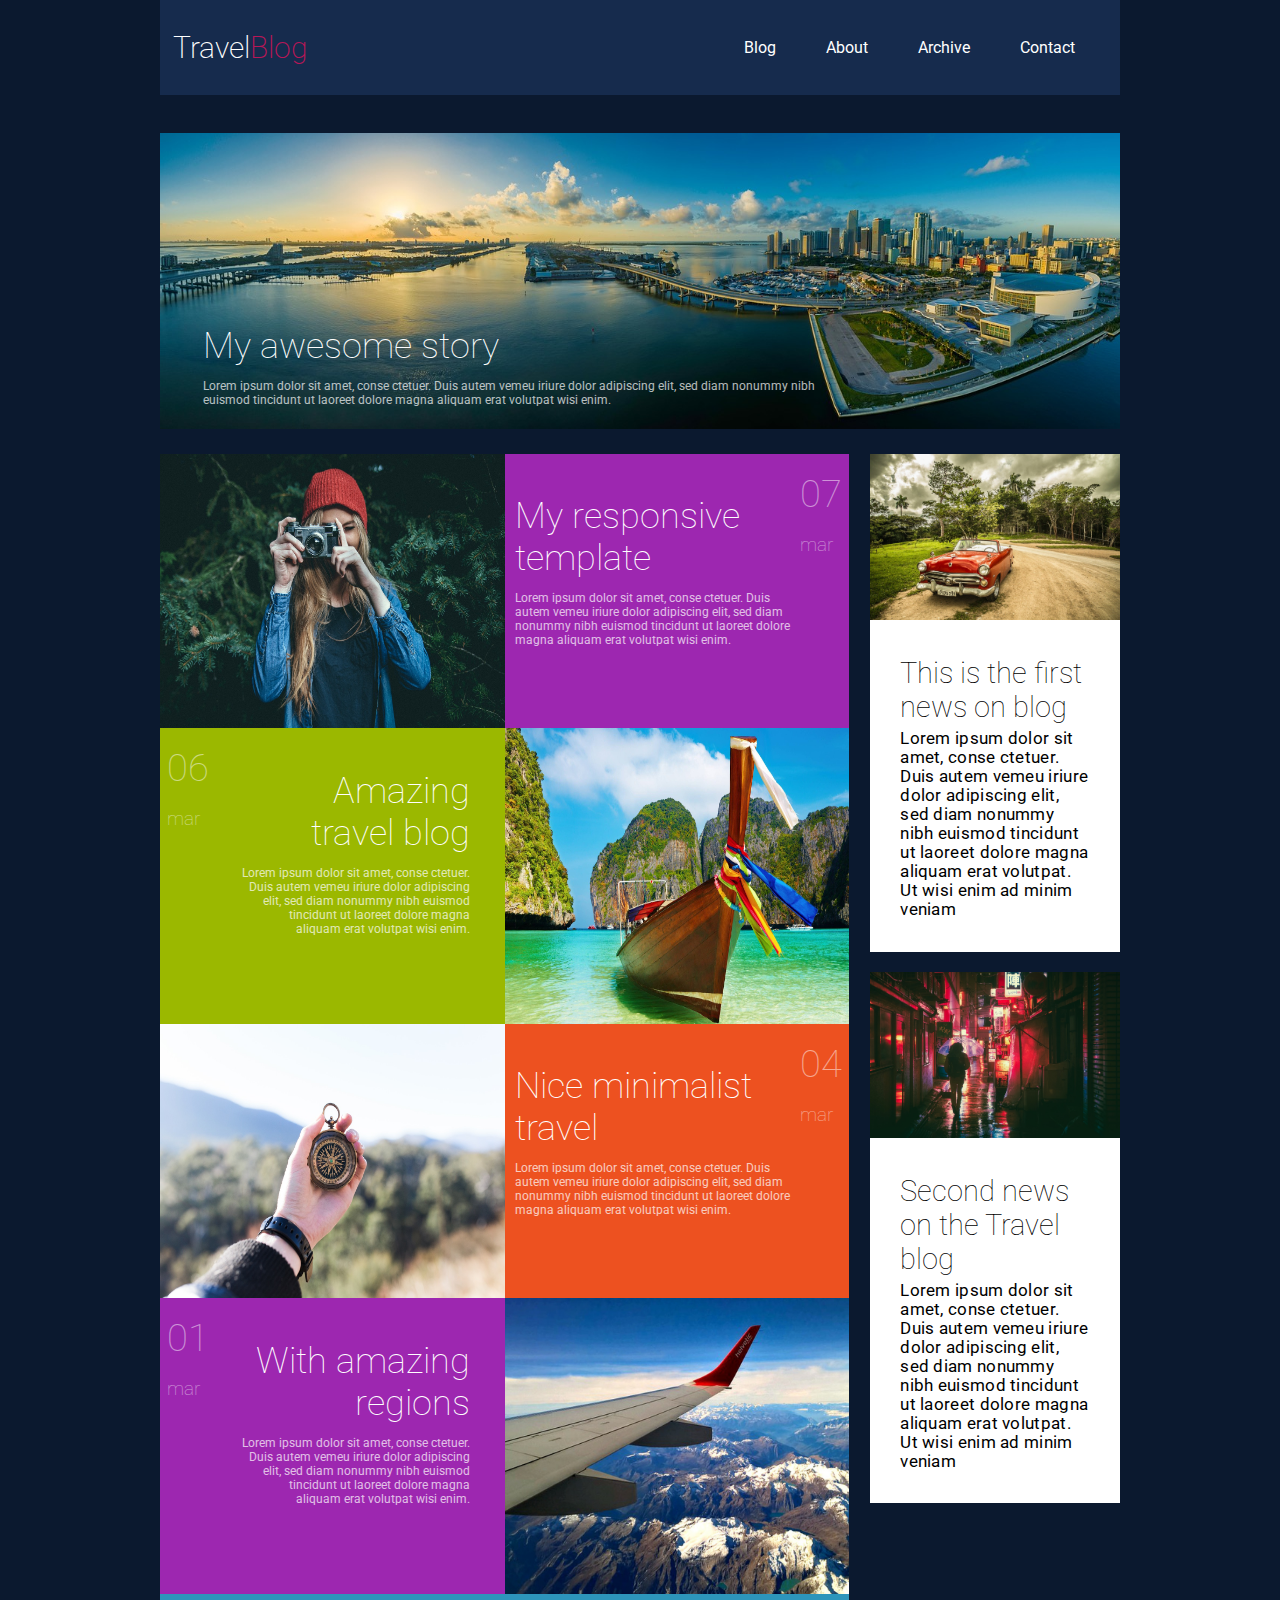
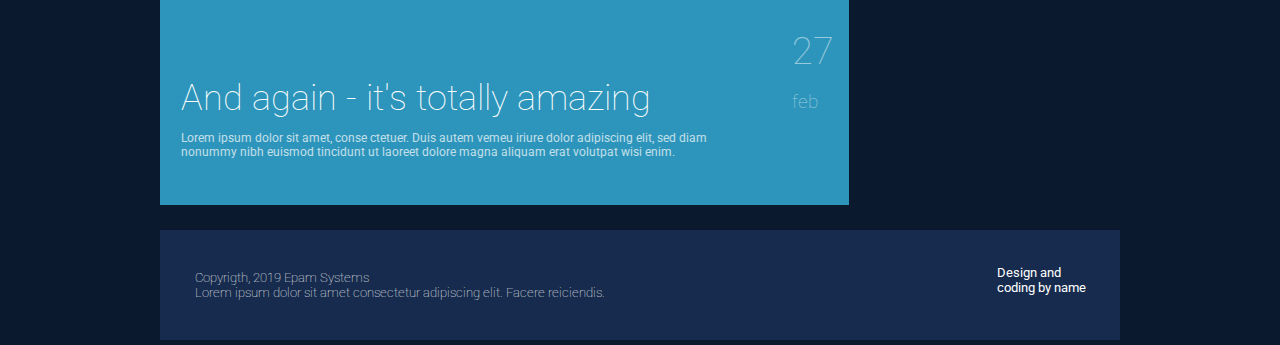
==== FL12_HW5/homework/index.html @ dd38e7ae "Initial" ====
<!DOCTYPE html>
<html lang="en">
<head>
  <meta charset="UTF-8">
  <meta name="viewport" content="width=device-width, initial-scale=1.0">
  <meta http-equiv="X-UA-Compatible" content="ie=edge">
  <link rel="stylesheet" href="css/styles.css">
  <link href='https://fonts.googleapis.com/css?family=Roboto:400,100,300,700&subset=latin,latin-ext' rel='stylesheet' type='text/css'>      
  <title>Responsive</title>
</head>
<body>
  <header>
    <div id="burger"><span id="burger-menu">&#x2630;</span></div>
    <p>travel<span class="color">Blog</span></p>
    <div class="links">
      <a href="" tabindex="1">blog</a>
      <a href="" tabindex="2">about</a>
      <a href="" tabindex="3">archive</a>
      <a href="" tabindex="4">contact</a>
    </div>
  </header>
  <div class="imgHeaderTop">
    <div class="textBaner">
      <h1 class= "cover-title h1">My awesome story</h1>
      <p class="cover-text info">
        Lorem ipsum dolor sit amet, conse ctetuer.
        Duis autem vemeu iriure dolor adipiscing elit,
        sed diam nonummy nibh euismod tincidunt ut laoreet dolore
        magna aliquam erat volutpat wisi enim.
      </p>
    </div>
  </div>
  <main>
    <div class="mainWrapper">
      <div class="wrapper color-first" id="flex1">
        <div class="img col1">
          <img src="./img/post1.jpg" alt="phograper_sun_rise">
        </div>
        <div class="text">
          <div class="paragraph col1">
            <p class="h1">My responsive template</p>
            <p class="info">Lorem ipsum dolor sit amet, conse ctetuer. Duis autem vemeu iriure dolor adipiscing elit,
              sed
              diam nonummy nibh euismod tincidunt ut laoreet dolore magna aliquam erat volutpat wisi enim.</p>
          </div>
          <div class="date">
            07 <span>mar</span>
          </div>
        </div>
      </div>
      <div class="wrapper color-second" id="flex2">
        <div class="img col2">
          <img src="./img/post2.jpg" alt="expeditors">
        </div>
        <div class="textEven">
          <div class="paragraph col2" id="mar0">
            <p class="h1">Amazing travel blog</p>
            <p class="info">Lorem ipsum dolor sit amet, conse ctetuer. Duis autem vemeu iriure dolor adipiscing elit,
              sed
              diam nonummy nibh euismod tincidunt ut laoreet dolore magna aliquam erat volutpat wisi enim.</p>
          </div>
          <div class="date">
            06 <span>mar</span>
          </div>
        </div>
      </div>
      <div class="wrapper color-third" id="flex3">
        <div class="img col3">
          <img src="./img/post3.jpg" alt="tourist-sea">
        </div>
        <div class="text">
          <div class="paragraph col3">
            <p class="h1">Nice minimalist travel</p>
            <p class="info">Lorem ipsum dolor sit amet, conse ctetuer. Duis autem vemeu iriure dolor adipiscing elit,
              sed
              diam nonummy nibh euismod tincidunt ut laoreet dolore magna aliquam erat volutpat wisi enim.</p>
          </div>
          <div class="date">
            04 <span>mar</span>
          </div>
        </div>
      </div>
      <div class="wrapper color-fourth" id="flex4">
        <div class="img col4">
          <img src="./img/post4.jpg" alt="wing of airplane">
        </div>
        <div class="textEven">
          <div class="paragraph col4" id="mar1">
            <p class="h1">With amazing regions</p>
            <p class="info">Lorem ipsum dolor sit amet, conse ctetuer. Duis autem vemeu iriure dolor adipiscing elit,
              sed
              diam nonummy nibh euismod tincidunt ut laoreet dolore magna aliquam erat volutpat wisi enim.</p>
          </div>
          <div class="date">
            01 <span>mar</span>
          </div>
        </div>
      </div>
      <div class="wrapper">
        <div class="text color-fifth" id="mainFooter">
          <div class="paragraph col5" id="paragid">
            <p class="h1">And again - it's totally amazing</p>
            <p class="info">Lorem ipsum dolor sit amet, conse ctetuer. Duis autem vemeu iriure dolor adipiscing elit,
              sed
              diam nonummy nibh euismod tincidunt ut laoreet dolore magna aliquam erat volutpat wisi enim.</p>
          </div>
          <div class="date">
            27 <span>feb</span>
          </div>
        </div>
      </div>
    </div>
    <aside>
      <div class="bgSide">
        <div>
          <img src="./img/news1.jpg" alt="maldives" class="imgAside">
        </div>
        <div class="sideCenter">
          <div class="h3">
            This is the first news on blog
          </div>
          <div class="sideText">
            Lorem ipsum dolor sit amet, conse ctetuer. Duis autem vemeu iriure dolor adipiscing elit, sed
            diam nonummy nibh euismod tincidunt ut laoreet dolore magna aliquam erat volutpat. Ut wisi enim ad minim
            veniam
          </div>
        </div>
      </div>
      <div class="bgSide sideTwo">
        <div>
          <img src="./img/news2.jpg" alt="maldives" class="imgAside">
        </div>
        <div class="sideCenter">
          <div class="h3">
            Second news on the Travel blog
          </div>
          <div class="sideText">
            Lorem ipsum dolor sit amet, conse ctetuer. Duis autem vemeu iriure dolor adipiscing elit, sed
            diam nonummy nibh euismod tincidunt ut laoreet dolore magna aliquam erat volutpat. Ut wisi enim ad minim
            veniam
          </div>
        </div>
      </div>
    </aside>
  </main>
  <footer>
    <div class="footerText">
      <div>
        Copyrigth, 2019 Epam Systems
      </div>
      <div>
        Lorem ipsum dolor sit amet consectetur adipiscing elit. Facere reiciendis.
      </div>
    </div>
    <div class="footerRight">
      Design and coding by name
    </div>
  </footer>
</body>
</html>
---- FL12_HW5/homework/css/styles.css ----
.textBaner{
  padding-top: 20%;
  padding-left: 4.5%;
  padding-bottom: 1%;
  color: #ffffff;
}

body{
  background-color: #0b192f;
  max-width: 1400px;
  display: flex;
  flex-direction: column;
  justify-content: center;
  margin: 0 auto;
}
header, main, footer{
  width: 75%;
  margin-left: 12.50%;
  margin-right: 12.50%;
}
.mainWrappar{
  display: flex;
  flex-direction: column;
  flex-basis: 74.28%;
}
aside{
  display: flex;
  flex-direction: column;
  flex-basis: 23.57%;
  margin-left: 2.15%;
  color: #000000;
}
.imgAside{
  width: 250px;
}
.imgHeaderTop{
  margin-top: 3%;
  max-width: 75%;
  background: url("../img/post0.jpg") no-repeat center center/cover ;
  margin-left: 12.5%;
}
.cover-text{
  max-width: 70%;
  font-size: 80%;
}
main{
  padding-top: 25px;
}
main{
  display: flex;
  justify-content: space-between;
}
.wrapper:nth-child(odd){
  color: #fff;
  display: flex;
  flex-direction: row;
}
.wrapper:nth-child(even){
  color: #fff;
  display: flex;
  flex-direction: row-reverse;
}
.text{
  display: flex;
  flex-direction: row;
  justify-content: space-around;
  width: 50%;
}
.textEven{
  display: flex;
  flex-direction: row-reverse;
  justify-content: space-around;
  width: 50%;
}
.col1:hover, .col1.pointer {
  background: #9d27b0;
  opacity: 0.5;
  cursor: pointer;
}
.col2:hover, .col2.pointer{
  background: #9bb800;
  opacity: 0.5;
  cursor: pointer;
}
.col3:hover, .col3.pointer{
  background: #ed5120;
  opacity: 0.5;
  cursor: pointer;
}
.col4:hover, .col4.pointer{
  background: #9d27b0;
  opacity: 0.5;
  cursor: pointer;
}
.col5:hover, .col1.pointer{
  background: #2d95bb;
  opacity: 0.5;
  cursor: pointer;
}
.color-first{
  background: #9d27b0;
}
.color-second{
  background: #9bb800;
}
.color-third{
  background: #ed5120;
}
.color-fourth{
  background: #9d27b0;
}
.color-fifth{
  background: #2d95bb;
}
.img{
  width: 50%;
}
img{
  width: 100%;
  height: 100%;
}
header{
  background-color: #162b4d;
  text-transform: capitalize;
  display: flex;
  align-items: center;
  justify-content: space-between;
}
header p{
  margin-left: 1.35%;
  color: #fff;
  font-size: 30px;
  font-weight: 200;
}
.links{
  display: flex;
  justify-content: space-between;
  margin-right: 4.68%;
}
.links a{
  display:inline-block;
  margin-left: 50px;
  height: 100%; 
}
.links a:hover , .links a:focus{
  cursor: pointer;
  border: none;
  background: #b8b8b8;
}
.color{
  color: #B71757;
}
header a{
  color: #fff;
  text-decoration: none;
}
.h1{
  font-size: 2.8vw;
  font-weight: 100;
  margin: 0;
  width: 100%;
}
.paragraph{
  margin-top: 10%;
  margin-left: 3%;
  margin-right: 3%;
  margin-bottom: 20%;
  padding-top: 2%;
}
.textEven .paragraph{
  margin-top: 10.3%;
  margin-left: 9.61%;
  margin-right: 10%;
  margin-bottom: 22%;
  text-align: right;
}
.date span{
  font-size: 1.5vw;
}
.text .date{
  margin-top: 5.15%;
  margin-right: 2%;
  opacity: 0.5;
  font-size: 2.96vw;
  font-weight: 100;
}
.textEven .date{
  margin-top: 5.15%;
  margin-left: 2%;
  opacity: 0.5;
  font-size: 2.96vw;
  font-weight: 100;
}
 .info{
   opacity: 0.7;
   font-size: 0.93vw;
 }
 .mainWrapperFooter{
  width: 74.28%;
  color: #fff;
  display: flex;
  flex-direction: row;
 }
 #mainFooter{
   width: 100%;
 }
#paragid{
  margin-right: 4.32%;
  margin-bottom: 5%;
}
.bgSide{
  background: #ffffff;
}
.sideCenter{
  text-align: left;
  margin: 12.85% 12.12% 12.85% 12.12%;
}
.h3{
  font-size: 2.3vw;
  font-weight: 100;
}
.sideText{
  margin-top: 5px;
  font-size: 1.3vw;
  letter-spacing: 0.3px;
}
.sideTwo{
  margin-top: 8%;
}
footer{
  background-color: #162b4d;
  color: #fff;
  margin-top: 25px;
  margin-bottom: 5px;
  display: flex;
  justify-content: space-between;
  align-items: center;
}
.footerText{
  margin: 40px 0 40px 35px;
  font-size: 1.01vw;
  font-weight: 100;
}
.footerRight{
  width: 10.35%;
  margin-right: 2.5%;
  font-size: 1.01vw;
  margin-bottom: 10px;
}
#burger{
  display: none;
}
@media (max-width:768px){
  #burger{
    display: block;
    color: #fff;
    font-size: 3vw;
    font-weight: 200;
    margin-top: 40px;
  }
  
  .links{
    display: none;
  }
  header{
    display: flex;
    justify-content: center;
    align-items: center;
    flex-direction: column;
  }
  header p{
    font-weight: 100;
  }
  .mainWrapper{
    display: flex;
    flex-direction: column;
  }
  #flex1, #flex2, #flex3, #flex4{
    flex-direction: column;
  }
  .img{
    width: 100%;
  }
  .imgAside{
    width: 180px;
  }
  .textEven, .text{
    flex-direction: column;
    justify-content: center;
    align-items: center;
    width: 100%;
  }
  .h1,.info{
    text-align: left;
  }
  .h1{
    font-size: 3vw;
  }
  .info{
    font-size: 1.55vw;
  }
  .date{
    font-size: 6vw;
    margin-bottom: 6%;
    display: flex;
    flex-direction: column;
  }
  .sideText{
    font-size: 1.18vw;
  }
  .paragraph,.textEven.col2,.textEven.col4,#flex4,#flex2,#mar0,#mar1{
    margin-bottom: 0;
  }
  .wrapper.textEven.col2,.wrapper.textEven.col4{
    margin-bottom: 0;
  }
  footer{
    flex-direction: column;
    justify-content: center;
    align-items: center;
    text-align: center;
  }
  .footerText{
    margin-bottom: 0;
    margin-top: 20px;
  }
  .footerRight{
    margin-left: 30px;
  }
}
@media (max-width: 480px) {
  main{
    flex-direction: column;
  }
  .imgAside{
    width: 100%;
  }
  .h1{
    font-size: 8vw;
  }
  .h3{
    font-size: 3vw;
  }
  .h1{
    font-size: 5vw;
  }
}

/*
 * Feel free to change name of colors if you need it
 * Feel free to add new colors if you need it
 */
:root {
  --bg-color--dark: #0b192f;
  --bg-color--header: #024161;
  --link: #fff;
  --link--hover: #1f52a4;
  --bg-footer-color: #024161;
}

body {
  font-family: roboto;
}
.post-1 {
	background: #9d27b0;
}
.post-2 {
	background: #9bb800;
}
.post-3 {
	background: #ed5120;
}
.post-4 {
	background: #9d27b0;
}
.post-5 {
	background: #2d95bb;
}

/* Your styles go here */
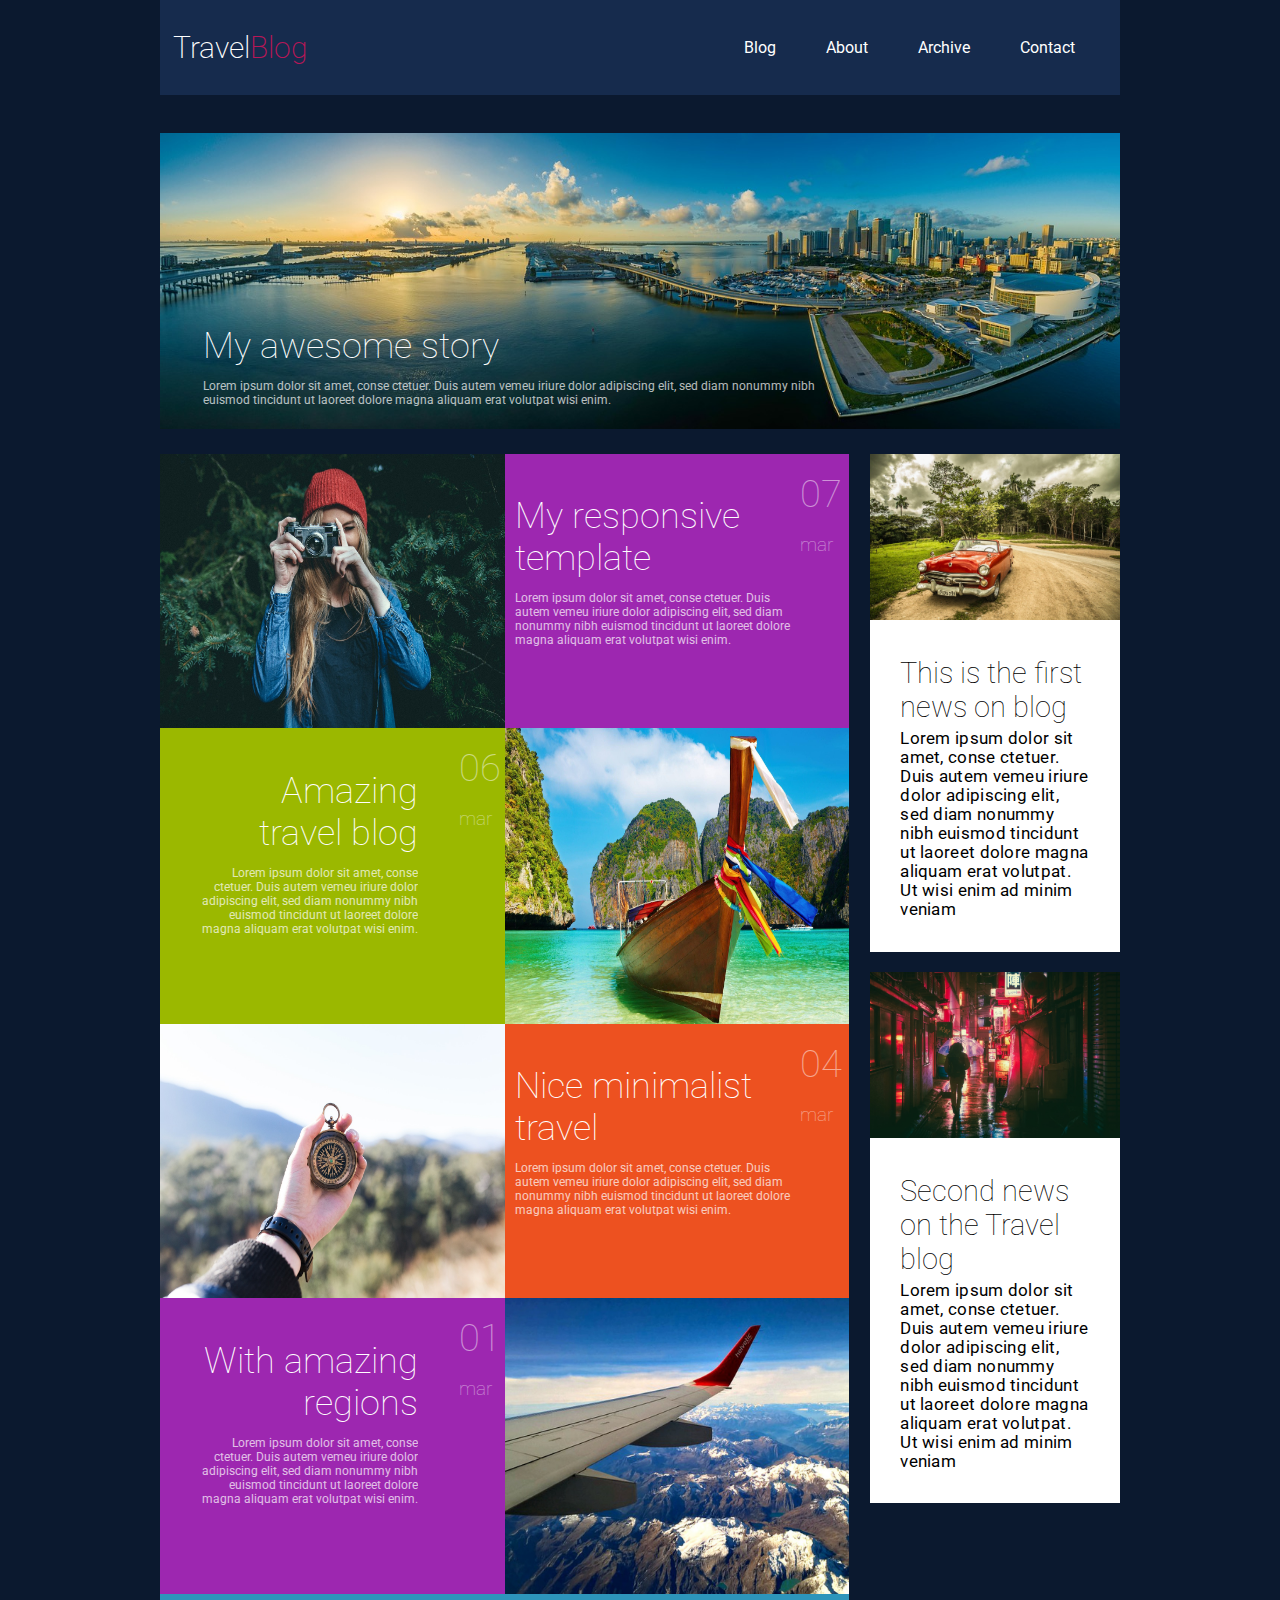
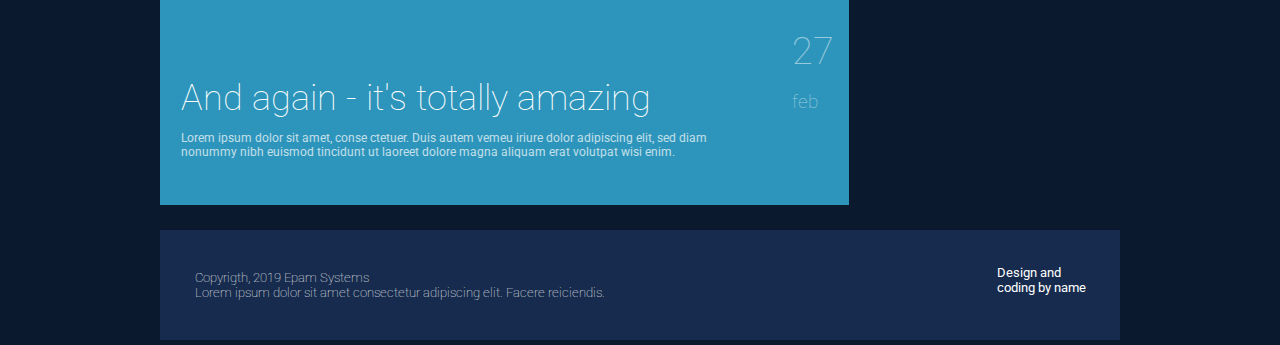
==== commit c8533013: "Initial" ====
--- a/FL12_HW5/homework/index.html
+++ b/FL12_HW5/homework/index.html
@@ -36,7 +36,7 @@
         <div class="img col1">
           <img src="./img/post1.jpg" alt="phograper_sun_rise">
         </div>
-        <div class="text">
+        <div class="text mob">
           <div class="paragraph col1">
             <p class="h1">My responsive template</p>
             <p class="info">Lorem ipsum dolor sit amet, conse ctetuer. Duis autem vemeu iriure dolor adipiscing elit,
@@ -52,7 +52,7 @@
         <div class="img col2">
           <img src="./img/post2.jpg" alt="expeditors">
         </div>
-        <div class="textEven">
+        <div class="textEven mob">
           <div class="paragraph col2" id="mar0">
             <p class="h1">Amazing travel blog</p>
             <p class="info">Lorem ipsum dolor sit amet, conse ctetuer. Duis autem vemeu iriure dolor adipiscing elit,
@@ -68,7 +68,7 @@
         <div class="img col3">
           <img src="./img/post3.jpg" alt="tourist-sea">
         </div>
-        <div class="text">
+        <div class="text mob">
           <div class="paragraph col3">
             <p class="h1">Nice minimalist travel</p>
             <p class="info">Lorem ipsum dolor sit amet, conse ctetuer. Duis autem vemeu iriure dolor adipiscing elit,
@@ -84,7 +84,7 @@
         <div class="img col4">
           <img src="./img/post4.jpg" alt="wing of airplane">
         </div>
-        <div class="textEven">
+        <div class="textEven mob">
           <div class="paragraph col4" id="mar1">
             <p class="h1">With amazing regions</p>
             <p class="info">Lorem ipsum dolor sit amet, conse ctetuer. Duis autem vemeu iriure dolor adipiscing elit,
--- a/FL12_HW5/homework/css/styles.css
+++ b/FL12_HW5/homework/css/styles.css
@@ -350,13 +350,13 @@
  * Feel free to change name of colors if you need it
  * Feel free to add new colors if you need it
  */
-:root {
+/* :root {
   --bg-color--dark: #0b192f;
   --bg-color--header: #024161;
   --link: #fff;
   --link--hover: #1f52a4;
   --bg-footer-color: #024161;
-}
+} */
 
 body {
   font-family: roboto;
@@ -376,5 +376,12 @@
 .post-5 {
 	background: #2d95bb;
 }
+.mob{
+  display: flex;
+  flex-direction: row;
+}
+.date{
+  margin-right: 1%;
+}
 
 /* Your styles go here */
